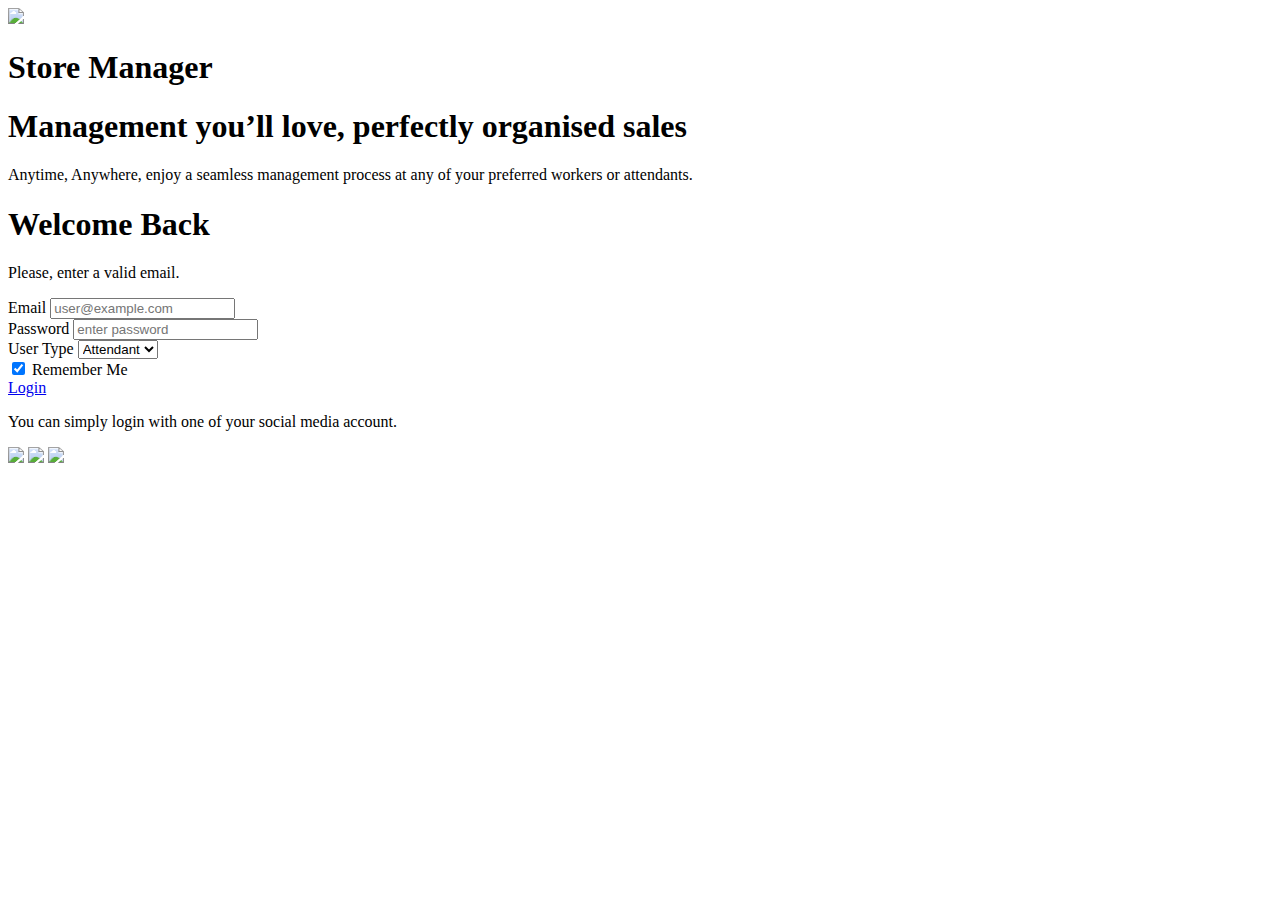
==== UI/index.html @ e32780f4 "add login page [#161215845]" ====
<!Doctype html>
<html>
    <head>
        <meta charset="utf-8">
        <meta http-equiv="X-UA-Compatible" content="IE=edge">
        <meta name="viewport" content="width=device-width, initial-scale=1">
        <meta name="description" content="App for managing store activities online">
        <meta name="author" content="Bagenda Deogracious">

        <title>Store Manager</title>
        <link rel="stylesheet" type="text/css" href="assets/css/main.css" />
        <link rel="icon" type="image/ico" href="assets/images/logo.png" />
    </head>
    <body>
        <div class="login-container">
            <header>
                <img src="assets/images/logo.png" />
                <h1>Store Manager</h1>
            </header>

            <div class="login-content">
                <div class="login-info">
                    <div class="info">
                        <div>
                            <h1>Management you’ll love, perfectly organised sales</h1>
                            <p>Anytime, Anywhere, enjoy a seamless management process at any of your preferred workers or attendants.</p>
                        </div>
                    </div>
                </div>
                <div class="login-form">
                    <div class="login-section">
                        <h1>Welcome Back</h1>
                        <p id="error-message">Please, enter a valid email.</p>
                        <form>
                            <div class="form-warp">
                                <label>Email</label>
                                <input type="email" name="email" id="email" required placeholder="user@example.com" />
                            </div>
                            
                            <div class="form-warp">
                                <label>Password</label>
                                <input type="password" name="password" id="password" required placeholder="enter password" />
                            </div>
                            
                            <div class="form-warp">
                                <label>User Type</label>
                                <select id="type">
                                    <option value="attend">Attendant</option>
                                    <option value="admin">Admin</option>
                                </select>
                            </div>

                            <div class="form-warp">
                                <input type="checkbox" checked><i></i>
                                <span>Remember Me</span>
                            </div>

                            <div class="form-warp bn">
                                <!-- <button>Login</button> -->
                                <a href="#" id="login-button" onclick="loginFunction()">Login</a>
                            </div>
                        </form>

                        <div class="social">
                            <p>You can simply login with one of your social media account.</p>
                            <div class="social-icons">
                                <img src="assets/images/social/facebook.svg" />
                                <img src="assets/images/social/twitter.svg" />
                                <img src="assets/images/social/google-plus.svg" />
                            </div>
                        </div>
                    </div>
                </div>
            </div>
        </div>
        <script type="text/javascript" src="assets/js/main.js"></script>
    </body>
</html>
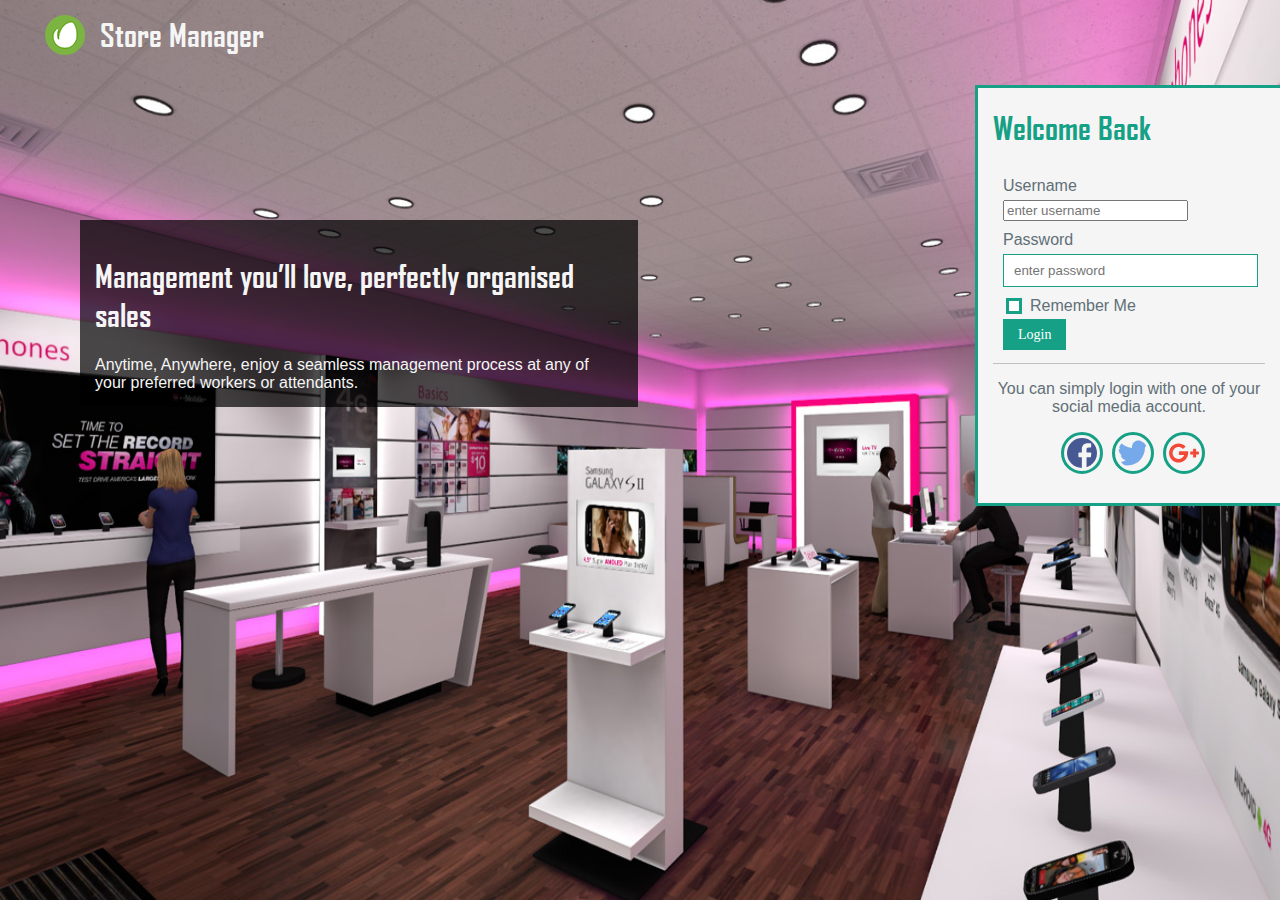
==== commit 5e7c0b93: "update login section" ====
--- a/UI/index.html
+++ b/UI/index.html
@@ -33,21 +33,13 @@
                         <p id="error-message">Please, enter a valid email.</p>
                         <form>
                             <div class="form-warp">
-                                <label>Email</label>
-                                <input type="email" name="email" id="email" required placeholder="user@example.com" />
+                                <label>Username</label>
+                                <input type="text" name="email" id="email" required placeholder="enter username" />
                             </div>
                             
                             <div class="form-warp">
                                 <label>Password</label>
                                 <input type="password" name="password" id="password" required placeholder="enter password" />
-                            </div>
-                            
-                            <div class="form-warp">
-                                <label>User Type</label>
-                                <select id="type">
-                                    <option value="attend">Attendant</option>
-                                    <option value="admin">Admin</option>
-                                </select>
                             </div>
 
                             <div class="form-warp">
--- a/UI/assets/css/main.css
+++ b/UI/assets/css/main.css
@@ -0,0 +1,797 @@
+
+/*******  fonts  ******/
+@font-face{
+    font-family:'AGENCYB';
+    src:url(../fonts/Agency/AGENCYB.TTF);
+}
+
+/*******  defaults  ******/
+body{
+    margin: 0;
+    overflow: auto;
+    background: #efefef;
+    font-family: "Trebuchet MS";
+}
+h1{
+    font-family:'AGENCYB';
+}
+p{
+    font-family: "Lato", "Arial", sans-serif;
+}
+  
+/*******  login  ******/
+.login-container{
+    background-image: url("../images/background/back3.jpg");
+    background-size: 100% 100%;
+    position: absolute;
+    top: 0px;
+    left: 0px;
+    width: 100%;
+    height: 100%;
+    overflow: auto;
+}
+header{
+    overflow: auto;
+    width: 100%;
+    padding: 15px 0px;
+}
+header img{
+    float: left;
+    margin-left: 45px;
+}
+header h1{
+    float: left;
+    margin: 0px 0px 0px 15px;
+    padding: 0px 0px 0px 0px;
+    color: whitesmoke;
+}
+.login-content{
+    width: 100%;
+    overflow: hidden;
+}
+.login-info{
+    float: left;
+    width: 75%;
+}
+.login-info .info{
+    margin: 150px 0px 0px 80px;
+    color: whitesmoke;
+}
+.login-info .info div{
+    background-color: rgba(0, 0, 0, 0.7);
+    width: 60%;
+    padding: 15px;
+}
+.login-info .info p{
+    margin: 0px;
+    padding: 0px;
+}
+.login-form{
+    float: left;
+    width: 25%;
+}
+.login-form .login-section{
+    background: whitesmoke;
+    border-left: 3px solid #16a085;
+    border-top: 3px solid #16a085;
+    border-bottom: 3px solid #16a085;
+    margin: 15px 0px 0px 15px;
+    padding: 15px 15px 15px 15px;
+}
+.login-form .login-section h1{
+    color: #16a085;
+    margin: 5px 0px 30px 0px;
+}
+.login-form .login-section form{
+    padding-bottom: 10px;
+    border-bottom: 1px solid silver;
+}
+.login-form .login-section form .form-warp, .login-form .login-section form .form-warp label{
+    display: block;
+}
+.login-form .login-section form .form-warp{
+    margin-bottom: 10px;
+    margin-left: 10px;
+}
+.login-form .login-section form .form-warp select{
+    width: 97%;
+    border: 1.5px solid #16a085;
+    padding: 8px 10px;
+}
+.login-form .login-section form .form-warp label, .login-form .login-section form .form-warp span{
+    font-family: "Lato", "Arial", sans-serif;
+    text-transform: capitalize;
+    margin-bottom: 5px;
+    color: #616f77;
+}
+.login-form .login-section form .form-warp input[type="email"], .login-form .login-section form .form-warp input[type="password"]{
+    border: 1.5px solid #16a085;
+    width: 89%;
+    padding: 8px 10px;
+}
+.login-form .login-section form .form-warp input[type="checkbox"]{
+    margin-left: -20px;
+    position: absolute;
+    opacity: 0;
+}
+.login-form .login-section form .form-warp i{
+    position: relative;
+    display: inline-block;
+    width: 10px;
+    height: 10px;
+    margin-top: -2px;
+    margin-right: 4px;
+    margin-left: 3px;
+    line-height: 1;
+    vertical-align: middle;
+    background-color: #fff;
+    border: 3px solid #16a085;
+}
+.login-form .login-section form .form-warp button{
+    border: 1px solid #16a085;
+    background-color: #16a085;
+    color: whitesmoke;
+    padding: 8px 15px;
+    font-family: "Lato", "Arial", sans-serif;
+}
+.login-form .login-section form .form-warp a#login-button{
+    background: #16a085;
+    font-size: 14px;
+    color: white;
+    text-decoration: none;
+    padding: 8px 15px;
+}
+.login-form .login-section p{
+    color: #616f77;
+    text-align: center;
+}
+.login-form .login-section .social-icons{
+    overflow: auto;
+    padding-left: 25%;
+    margin-bottom: 10px;
+}
+.login-form .login-section .social-icons img{
+    width: 30px;
+    border: 3px solid #16a085;
+    padding: 3px;
+    border-radius: 50%;
+    margin-right: 5px;
+}
+.login-section p#error-message{
+    background: #dc3545;
+    text-align: left;
+    padding: 10px 10px;
+    color: white;
+    display: none;
+}
+
+/*******  dashboard  ******/
+header.dash{
+    background-color: #51445f;
+    top: 0px;
+    left: 0px;
+    position: fixed;
+    padding: 3px 0px;
+    overflow: auto;
+    z-index: 99;
+}
+header.dash .logo-section{
+    position: relative;
+    float: left;
+    padding-top: 7px;
+}
+header.dash .logo-section img{
+    margin-left: 16px;
+}
+header.dash .logo-section img.switch{
+    height: 40px;
+    width: 40px;
+    display: none;
+}
+header.dash .profile-section{
+    float: right;
+    padding-right: 15px;
+    overflow: auto;
+}
+.profile-section p{
+    float: left;
+    margin-right: 10px;
+    font-family: "Lato", "Arial", sans-serif;
+    color: whitesmoke;
+}
+.profile-section ul{
+    list-style: none;
+    margin: 0px;
+    padding: 0px;
+    float: left;
+}
+.profile-section ul li{
+    display: inline;
+    cursor: pointer;
+}
+.profile-section ul li img{
+    width: 40px;
+    height: 40px;
+    margin-left: 0px;
+    border: 2px solid #16a085;
+    border-radius: 50%;
+    padding: 3px;
+    background-color: whitesmoke;
+}
+.main-section{
+    margin-top: 57px;
+}
+.main-section aside{
+    background: #493d55;
+    width: 19.49%;
+    min-height: 690px;
+    position: fixed;
+    z-index: 97;
+}
+.main-section .content{
+    background: #efefef;
+    margin-left: 19.49%;
+}
+aside .nav-header{
+    text-align: left;
+    margin: 30px 20px;
+    padding-bottom: 10px;
+    color: rgba(255, 255, 255, 0.5);
+    border-bottom: 1px solid rgba(255, 255, 255, 0.5);
+}
+aside ul{
+    list-style: none;
+}
+aside ul.menu{
+    margin: 0px;
+    padding: 0px;
+}
+aside ul.menu li{
+    overflow: auto;
+}
+aside ul.menu li a{
+    background: #16a085;
+    width: 100%;
+    float: left;
+    text-decoration: none;
+    padding: 10px 0px;
+    color: whitesmoke;
+    overflow: auto;
+    font-family: "Lato", "Arial", sans-serif;
+}
+aside ul.menu li.active a{
+    color: #16a085;
+}
+aside ul.menu li a img.left{
+    width: 20px;
+    height: 20px;
+    float: left;
+    margin-left: 15px;
+}
+aside ul.menu li a span{
+    margin-top: 0px;
+    padding-top: 0px;
+    float: left;
+    margin-left: 10px;
+}
+aside ul.menu li a img.right{
+    width: 20px;
+    height: 20px;
+    float: right;
+    margin-right: 15px;
+}
+aside ul.menu li ul.submenu{
+    width: 100%;
+    float: left;
+    margin: 0px;
+    padding: 0px;
+    background-color: rgba(0, 0, 0, 0.15);
+
+}
+aside ul.menu li ul.submenu li{
+    padding-left: 45px;
+    font-size: 14px;
+    background-color: rgba(0, 0, 0, 0.15);
+}
+aside ul.menu li ul.submenu li a{
+    background-color: rgba(0, 0, 0, 0);
+}
+
+/*******  home  ******/
+.content .main-info{
+    padding: 15px;
+}
+.content .main-info .top-section{
+    overflow: auto;
+}
+.content .main-info .search-section{
+    background: white;
+    padding: 15px;
+}
+.content .main-info .search-section form input{
+    padding: 10px 15px;
+    border: 1.5px solid #16a085;
+    width: 90%;
+}
+.content .main-info .search-section form button{
+    border: none;
+    color: white;
+    background: #16a085;
+    padding: 11px 15px;
+}
+.top-section h3{
+    font-family:'AGENCYB';
+    float: left;
+}
+.top-section ul{
+    float: right;
+    list-style: none;
+}
+.top-section ul li{
+    display: inline;
+    font-family: "Lato", "Arial", sans-serif;
+}
+.top-section ul li a{
+    text-decoration: none;
+    color: #16a085;
+}
+.tab-section{
+    overflow: auto;
+    margin-top: 40px;
+}
+.content .main-info .down-section .tab-section .tabs{
+    height: 112px;
+    width: 23%;
+    float: left;
+    margin: 25px 1% 25px 1%;
+    color: whitesmoke;
+}
+.tabs h1{
+    margin: 25px 0px 0px 0px;
+    padding: 0px 0px 0px 0px;
+    text-align: center;
+}
+.tabs p{
+    margin: 0px 0px 0px 0px;
+    padding: 0px 0px 0px 0px;
+    text-align: center;
+}
+.tabs.green{
+    background-color: #16a085;
+}
+.tabs.red{
+    background-color: #e05d6f;
+}
+.tabs.blue{
+    background-color: #418bca;
+}
+.tabs.black{
+    background-color: #3f4e62;
+}
+.tabs.purple{
+    background-color: #A40778;
+}
+.tabs.orange{
+    background-color: #f0ad4e;
+}
+.tabs.brown{
+    background-color: #d9534f;
+}
+.tabs.mangeta{
+    background-color: #FF0066;
+}
+
+/*******  sales  ******/
+.lft{
+    text-align: left;
+}
+.rgt{
+    text-align: right;
+}
+.ctr{
+    text-align: center;
+}
+.sales-section{
+    background: white;
+    margin-top: 30px;
+    padding: 15px;
+}
+.sales-section table, .sales-part table{
+    width: 100%;
+    border-collapse: collapse;
+}
+.sales-section table thead tr, .sales-part table thead tr{
+    font-family: "AGENCYB";
+}
+.sales-section table tbody tr, .sales-part table tbody tr{
+    font-family: "Lato", "Arial", sans-serif;
+}
+.sales-section table tbody tr td, .sales-part table tbody tr td{
+    border-bottom: 2px solid #16a085;
+    padding: 15px 0px;
+}
+
+.sales-section table tbody tr td.user-details, .sales-part table tbody tr td.user-details{
+    overflow: auto;
+}
+.sales-section table tbody tr td.user-details img, .sales-part table tbody tr td.user-details img{
+    width: 40px;
+    height: 40px;
+    border-radius: 50%;
+    border: 2px solid #16a085;
+    padding: 2px;
+    float: left;
+}
+.sales-section table tbody tr td.user-details p, .sales-part table tbody tr td.user-details p{
+    float: left;
+    margin-left: 15px;
+}
+.sales-section table tbody tr td button{
+    border: none;
+    color: white;
+    padding: 10px 15px;
+    background: #16a085;
+}
+
+/*******  profile  ******/
+.usr-section{
+    margin-top: 30px;
+    padding: 15px;
+    overflow: auto;
+}
+.usr-section .usr-info{
+    float: left;
+    background-color: white;
+    width: 30%;
+    margin-left: 0%;
+    padding: 15px;
+}
+.usr-section .usr-info img{
+    position: relative;
+    width: 100%;
+    height: 100%;
+    z-index: 5;
+}
+.usr-section .usr-info .inf h3{
+    font-family: "AGENCYB";
+}
+.usr-section .usr-info .inf p{
+    margin: 5px;
+}
+.usr-section .sales-part{
+    float: left;
+    background-color: white;
+    width: 60%;
+    margin-left: 2%;
+    padding: 15px;
+}
+.usr-section .sales-part h2{
+    margin-top: 0px;
+    padding-top: 0px;
+    font-family: "AGENCYB";
+}
+.usr-section .sales-part button.edit{
+    padding: 10px 15px;
+    border: none;
+    background: #16a085;
+    color: white;
+    margin-right: 10px;
+}
+.usr-section .sales-part button.delete{
+    padding: 10px 15px;
+    border: none;
+    background: #FF0066;
+    color: white;
+}
+
+/*******  users  ******/
+.users-section{
+    margin-top: 30px;
+    padding: 15px;
+    overflow: auto;
+}
+.users-section .userlink{
+    text-decoration: none;
+    color: black;
+    float: left;
+    width: 22%;
+    margin: 15px 1.5% 15px 1.5%;
+}
+.users-section .userlink .thumbnail{
+    width: 100%;
+    background-color: white;
+    padding: 10px;
+    border: 2px solid #16a085;
+    margin: 0px;
+    padding: 0px;
+}
+.users-section .userlink .thumbnail img{
+    position: relative;
+    width: 100%;
+    height: 200px;
+}
+.users-section .userlink .thumbnail div h3{
+    font-family: "AGENCYB";
+    text-align: center;
+    margin-bottom: 0px;
+    margin-top: 3px;
+}
+.users-section .userlink .thumbnail div p{
+    text-align: center;
+    margin: 0px 0px 10px 0px;
+}
+
+/*******  add users  ******/
+.addusers-section{
+    margin-top: 30px;
+    padding: 15px;
+    overflow: auto;
+}
+.addusers-section form{
+    overflow: auto;
+}
+.addusers-section form .left-form{
+    background: white;
+    float: left;
+    width: 46.5%;
+    position: relative;
+    margin-right: 1%;
+    padding: 15px;
+}
+.left-form .form-title, .right-form .form-title{
+    overflow: auto;
+}
+.left-form .form-title p, .right-form .form-title p{
+    float: left;
+    margin-top: 3px;
+}
+.left-form .form-title hr, .right-form .form-title hr{
+    float: left;
+    width: 76%;
+    margin: 13px 0px 0px 15px;
+    border: 1.5px dashed #16a085;
+}
+.left-form .form-wrp, .right-form .form-wrp{
+    width: 100%;
+    margin: 10px 0px 10px 0px;
+    padding: 10px 0px 10px 0px;
+}
+.left-form .form-wrp input, .right-form .form-wrp input{
+    width: 92%;
+    position: relative;
+    border: none;
+    padding: 10px 15px;
+    border-bottom: 1.5px solid #16a085;
+}
+.addusers-section form .right-form{
+    background: white;
+    float: left;
+    width: 43%;
+    position: relative;
+    margin-left: 1%;
+    padding: 15px;
+}
+.right-form .form-wrp select{
+    width: 98%;
+    padding: 10px 10px;
+    font-family: "Lato", "Arial", sans-serif;
+    border: 1.5px solid #16a085;
+}
+.right-form .form-wrp button{
+    background: #16a085;
+    border: none;
+    color: white;
+    font-family: "Lato", "Arial", sans-serif;
+    padding: 8px 10px;
+}
+
+/*******  add products  ******/
+.frm-left{
+    float: left;
+    margin: 0px 0px 0px 0px;
+    width: 44%;
+    padding: 15px;
+    background-color: white;
+    margin-right: 1%;
+}
+.frm-left .left-form .form-wrp textarea{
+    border: 2px solid #16a085;
+    width: 91%;
+    padding: 15px;
+    height: 150px;
+}
+.addusers-section form.frm-left .left-form, .addusers-section form.frm-right .right-form{
+    width: 100%;
+    margin: 0px;
+    padding: 0px;
+    position: relative;
+}
+
+.frm-right{
+    float: left;
+    margin: 0px 0px 0px 0px;
+    width: 44%;
+    margin-left: 1%;
+    padding: 15px;
+    background-color: white;
+}
+form.frm-left .left-form .form-title hr, form.frm-right .right-form .form-title hr{
+    width: 73%;
+}
+form.frm-left .left-form .form-wrp button{
+    background: #16a085;
+    border: none;
+    color: white;
+    font-family: "Lato", "Arial", sans-serif;
+    padding: 8px 10px;
+}
+
+/*---- ipad pro ----*/
+@media (min-width: 768px) and (max-width: 1024px) {
+    .login-info{
+        width: 90%;
+    }
+    .login-info .info{
+        margin-top: 80px;
+    }
+    .login-info .info, .login-info .info div{
+        width: 93%;
+    }
+    .login-form{
+        margin-left: 64px;
+        margin-top: 60px;
+        width: 82%;
+    }
+    .login-form .login-section{
+        border: 3px solid #16a085;
+    }
+    .login-form .login-section form .form-warp input[type="email"], .login-form .login-section form .form-warp input[type="password"]{
+        width: 94%;
+    }
+    .main-section aside{
+        display: none;
+    }
+    .main-section .content{
+        width: 100%;
+        margin-left: 0px;
+    }
+    .usr-section{
+        padding: 0px;
+    }
+    .usr-section .usr-info{
+        margin-left: 0px;
+    }
+    .sales-section table tbody tr, .sales-part table tbody tr{
+        font-size: 14px;
+    }
+    .usr-section .sales-part{
+        width: 59%;
+    }
+    .content .main-info .search-section form input{
+        width: 87%;
+    }
+    header.dash .logo-section img.switch{
+        display: inline;
+    }
+    header.dash .logo-section img.switch:hover{
+        cursor: pointer;
+    }
+    .main-section aside{
+        width: 25%;
+    }
+    .users-section .userlink{
+        width: 46%;
+    }
+}
+
+
+/*---- smartphone ----*/
+@media only screen and (max-width: 768px) {
+    .login-info, header h1, .profile-section p, .main-section aside{
+        display: none;
+    }
+    .login-form{
+        width: 90%;
+        margin-left: 3.5%;
+    }
+    .login-form .login-section{
+        border: 3px solid #16a085;
+    }
+    .profile-section ul li img {
+        height: 35px;
+        width: 35px;
+        margin-top: 3px;
+    }
+    header.dash .logo-section{
+        padding-top: 5px;
+    }
+    .main-section .content{
+        width: 100%;
+        margin-left: 0px;
+    }
+    .tab-section{
+        margin-top: 0px;
+    }
+    .content .main-info .down-section .tab-section .tabs{
+        width: 100%;
+    }
+    .usr-section{
+        padding: 0px;
+    }
+    .usr-section .usr-info{
+        width: 90%;
+    }
+    .usr-section .sales-part{
+        margin-left: 0px;
+        margin-top: 25px;
+        width: 90%;
+        position: relative;
+    }
+    .sales-section table tbody tr, .sales-part table tbody tr{
+        font-size: 12px;
+    }
+    .content .main-info .search-section form input{
+        width: 75%;
+    }
+    .addusers-section form .left-form{
+        width: 89%;
+        margin-right: 0px;
+    }
+    .addusers-section{
+        padding: 0px;
+    }
+    .left-form .form-title, .right-form .form-title{
+        float: left;
+        width: 90%;
+    }
+    .left-form .form-title hr, .right-form .form-title hr{
+        width: 60%;
+    }
+    .left-form .form-wrp input, .right-form .form-wrp input{
+        width: 100%;
+    }
+    .right-form .form-wrp select{
+        width: 112%;
+    }
+    .left-form .form-wrp, .right-form .form-wrp{
+        width: 90%;
+        margin: 0px;
+        position: relative;
+        float: left;
+    }
+    .addusers-section form .right-form{
+        margin-left: 0px;
+        margin-top: 25px;
+        width: 89%;
+    }
+    .addusers-section form{
+        width: 89%;
+    }
+    .frm-left .left-form .form-wrp textarea{
+        width: 100%;
+    }
+    form.frm-left .left-form .form-title hr, form.frm-right .right-form .form-title hr{
+        display: none;
+    }
+    .frm-right{
+        margin-left: 0px;
+        margin-top: 25px;
+    }
+    header.dash .logo-section img.switch{
+        display: inline;
+    }
+    header.dash .logo-section img.switch:hover{
+        cursor: pointer;
+    }
+    .main-section aside{
+        width: 100%;
+        min-height: auto;
+        padding-bottom: 25px;
+    }
+    .main-section{
+        margin-top: 54px;
+    }
+    .users-section .userlink{
+        width: 100%;
+    }
+}
